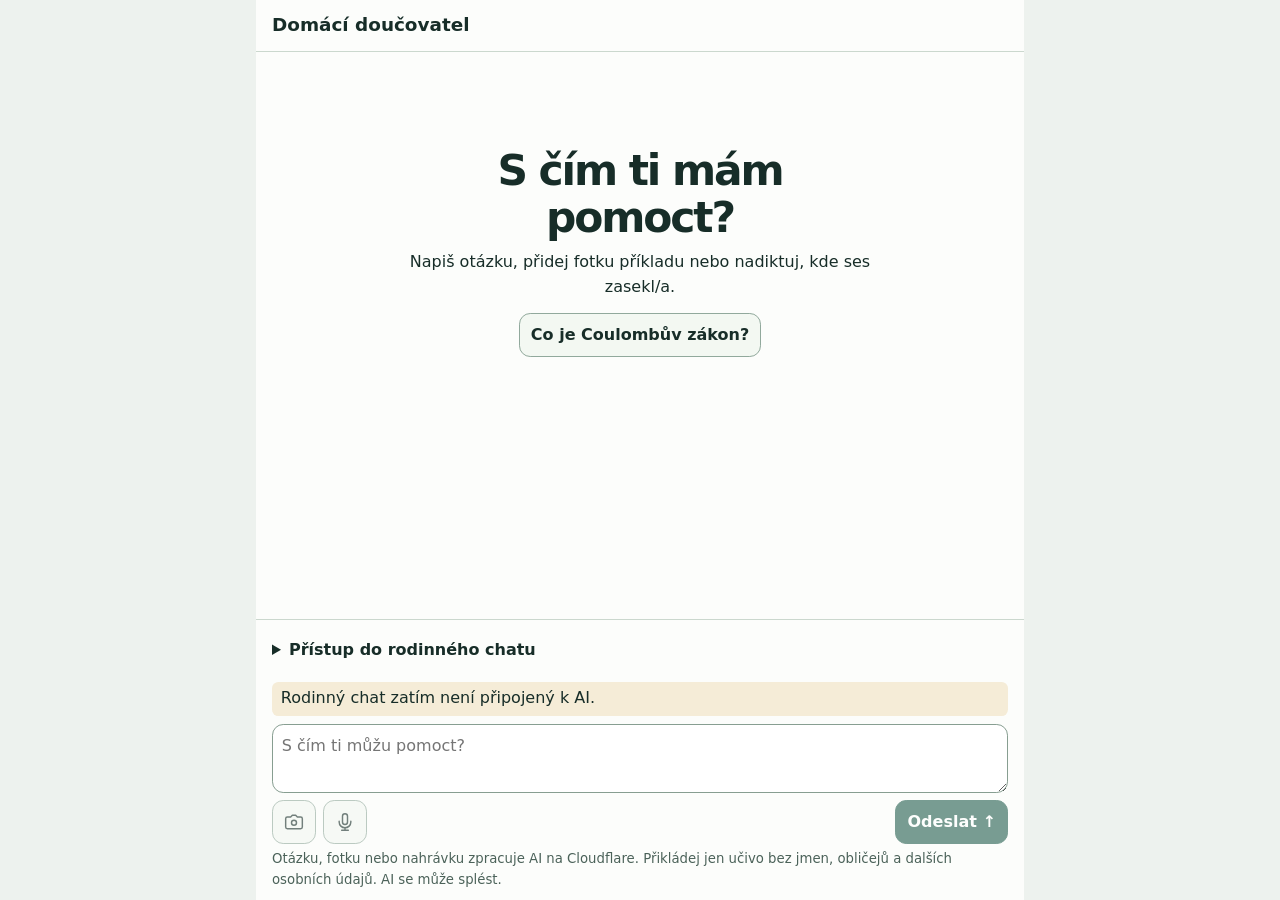
==== chat/inline/web/index.html @ 67c7b3ed "Přidat přímý chat pro Cloudflare Workers Free" ====
<!doctype html>
<html lang="cs">
<head>
  <meta charset="utf-8">
  <meta name="viewport" content="width=device-width, initial-scale=1">
  <title>Domácí doučovatel · Přímý chat</title>
  <link rel="stylesheet" href="./chat.css">
  <script src="./chat.js" defer></script>
</head>
<body>
  <main>
    <header><h1>Domácí doučovatel</h1><button type="button" id="reset" hidden>Nový chat</button></header>
    <section id="conversation" aria-label="Konverzace">
      <div class="welcome" id="welcome">
        <h2>S čím ti mám pomoct?</h2>
        <p>Napiš otázku, přidej fotku příkladu nebo nadiktuj, kde ses zasekl/a.</p>
        <button type="button" id="example">Co je Coulombův zákon?</button>
      </div>
      <div id="messages" role="log" aria-label="Zprávy"></div>
    </section>
    <form id="compose">
      <details id="access">
        <summary>Přístup do rodinného chatu</summary>
        <label for="code">Rodinný kód</label>
        <input id="code" type="password" autocomplete="off" maxlength="128" placeholder="Kód od rodiče">
      </details>
      <p id="availability" role="status"></p>
      <div id="attachment" hidden>
        <img id="preview" alt="Přiložená fotka">
        <button type="button" id="remove">Odebrat fotku</button>
      </div>
      <label class="sr-only" for="question">Napiš otázku</label>
      <textarea id="question" rows="2" maxlength="3000" placeholder="S čím ti můžu pomoct?"></textarea>
      <div class="actions">
        <input type="file" id="photo" accept="image/*" hidden>
        <button title="Přidat fotku" aria-label="Přidat fotku" type="button" id="camera"><svg aria-hidden="true" viewBox="0 0 24 24"><path d="M8 6l2-2h4l2 2h4a2 2 0 0 1 2 2v10a2 2 0 0 1-2 2H4a2 2 0 0 1-2-2V8a2 2 0 0 1 2-2z"/><circle cx="12" cy="13" r="3"/></svg></button>
        <button title="Nadiktovat otázku" aria-label="Nadiktovat otázku" aria-pressed="false" type="button" id="mic"><svg aria-hidden="true" viewBox="0 0 24 24"><rect x="9" y="2" width="6" height="13" rx="3"/><path d="M5 11v1a7 7 0 0 0 14 0v-1M12 19v3m-4 0h8"/></svg></button>
        <button id="send" type="submit">Odeslat <span aria-hidden="true">↑</span></button>
      </div>
      <p id="feedback" role="status"></p>
      <p class="privacy">Otázku, fotku nebo nahrávku zpracuje AI na Cloudflare. Přikládej jen učivo bez jmen, obličejů a dalších osobních údajů. AI se může splést.</p>
    </form>
  </main>
</body>
</html>
---- chat/inline/web/chat.css ----
:root { color-scheme: light; background: #edf2ee; color: #172d28; font: 100%/1.55 "Instrument Sans", system-ui, sans-serif; }
* { box-sizing: border-box; }
[hidden] { display: none !important; }
body { margin: 0; }
main { width: min(100%, 48rem); margin: auto; min-height: 100dvh; display: grid; grid-template-rows: auto 1fr auto; background: #fcfdfb; }
header { display: flex; align-items: center; justify-content: space-between; border-bottom: 1px solid #cbd8ce; padding: .7rem 1rem; }
h1 { margin: 0; font-size: 1.15rem; }
h2 { margin: 0; font-size: clamp(1.65rem, 5vw, 2.65rem); letter-spacing: -.05em; line-height: 1.12; }
p { margin: .5rem 0; }
#conversation { min-height: 36vh; padding: clamp(.85rem, 4vw, 2rem); }
.welcome { max-width: 30rem; margin: clamp(.6rem, 7vh, 4rem) auto 0; text-align: center; }
.welcome button { margin-top: .35rem; }
.message { margin-bottom: .85rem; max-width: 95%; padding: .75rem .95rem; border: 1px solid #ccd9ce; border-radius: 1rem; overflow-wrap: anywhere; }
.message[data-role=user] { width: fit-content; margin-left: auto; border-bottom-right-radius: .25rem; background: #dcf1df; }
.message[data-role=assistant] { border-top-left-radius: .25rem; background: white; }
.message strong { font-size: .875rem; }
.message p { white-space: pre-wrap; margin: .2rem 0 0; }
#compose { position: sticky; bottom: 0; background: #fcfdfb; border-top: 1px solid #cbd8ce; padding: .6rem 1rem calc(.6rem + env(safe-area-inset-bottom)); }
textarea, input[type=password] { display: block; width: 100%; border: 1px solid #879e91; border-radius: .7rem; color: inherit; background: white; font: inherit; padding: .55rem; min-height: 44px; }
textarea { resize: vertical; max-height: 35vh; }
summary { width: fit-content; min-height: 44px; padding: .55rem 0; font-weight: 650; cursor: pointer; }
#code { margin: .2rem 0 .65rem; max-width: 18rem; }
button { min-height: 44px; min-width: 44px; padding: .4rem .7rem; border: 1px solid #91a99c; border-radius: .7rem; background: #f3f8f2; color: inherit; cursor: pointer; font: inherit; font-weight: 700; }
button:hover:not(:disabled) { filter: brightness(.93); }
button:disabled { opacity: .6; cursor: default; }
button svg { display: block; width: 1.25rem; fill: none; stroke: currentColor; stroke-width: 1.75; stroke-linecap: round; stroke-linejoin: round; }
.actions { display: flex; align-items: center; gap: .4rem; margin-top: .45rem; }
#send { margin-left: auto; background: #215d4d; color: white; border-color: #215d4d; }
#mic[aria-pressed=true] { background: #f8dbd4; }
#attachment { display: flex; align-items: center; gap: .5rem; margin-bottom: .35rem; }
#preview { width: 48px; height: 48px; object-fit: cover; border-radius: .45rem; }
#feedback:not(:empty), #availability:not(:empty) { padding: .3rem .55rem; background: #f5ecd7; border-radius: .4rem; }
#feedback:empty, #availability:empty { margin: 0; }
.privacy { font-size: .83rem; color: #4b6259; margin: .3rem 0 0; }
:focus-visible { outline: 3px solid #146fa3; outline-offset: 2px; }
.sr-only { position: absolute; width: 1px; height: 1px; clip-path: inset(50%); overflow: hidden; white-space: nowrap; }
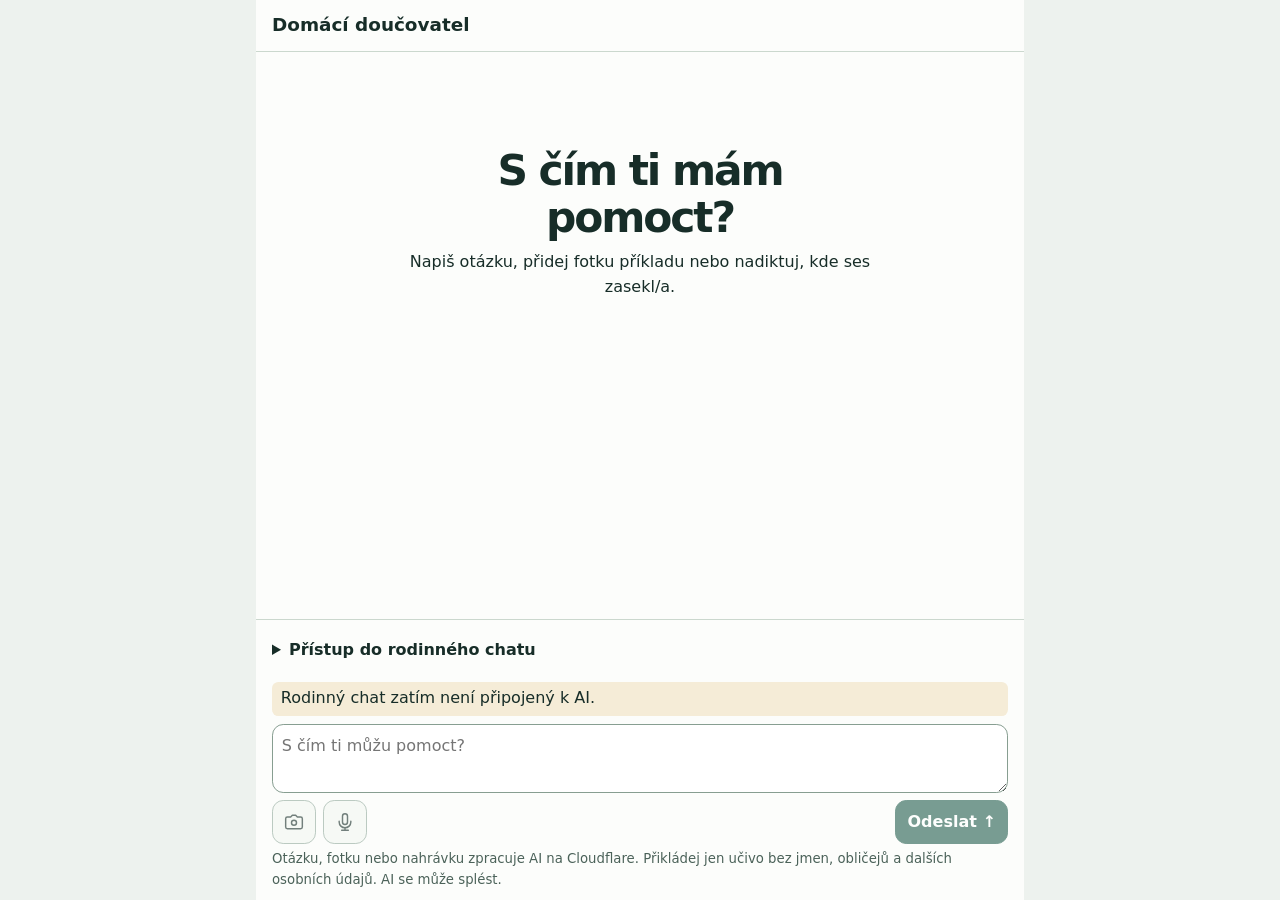
==== commit 9c8bc877: "Odstranit ukázkovou otázku z přímého chatu" ====
--- a/chat/inline/web/index.html
+++ b/chat/inline/web/index.html
@@ -14,7 +14,6 @@
       <div class="welcome" id="welcome">
         <h2>S čím ti mám pomoct?</h2>
         <p>Napiš otázku, přidej fotku příkladu nebo nadiktuj, kde ses zasekl/a.</p>
-        <button type="button" id="example">Co je Coulombův zákon?</button>
       </div>
       <div id="messages" role="log" aria-label="Zprávy"></div>
     </section>
--- a/chat/inline/web/chat.css
+++ b/chat/inline/web/chat.css
@@ -9,7 +9,6 @@
 p { margin: .5rem 0; }
 #conversation { min-height: 36vh; padding: clamp(.85rem, 4vw, 2rem); }
 .welcome { max-width: 30rem; margin: clamp(.6rem, 7vh, 4rem) auto 0; text-align: center; }
-.welcome button { margin-top: .35rem; }
 .message { margin-bottom: .85rem; max-width: 95%; padding: .75rem .95rem; border: 1px solid #ccd9ce; border-radius: 1rem; overflow-wrap: anywhere; }
 .message[data-role=user] { width: fit-content; margin-left: auto; border-bottom-right-radius: .25rem; background: #dcf1df; }
 .message[data-role=assistant] { border-top-left-radius: .25rem; background: white; }
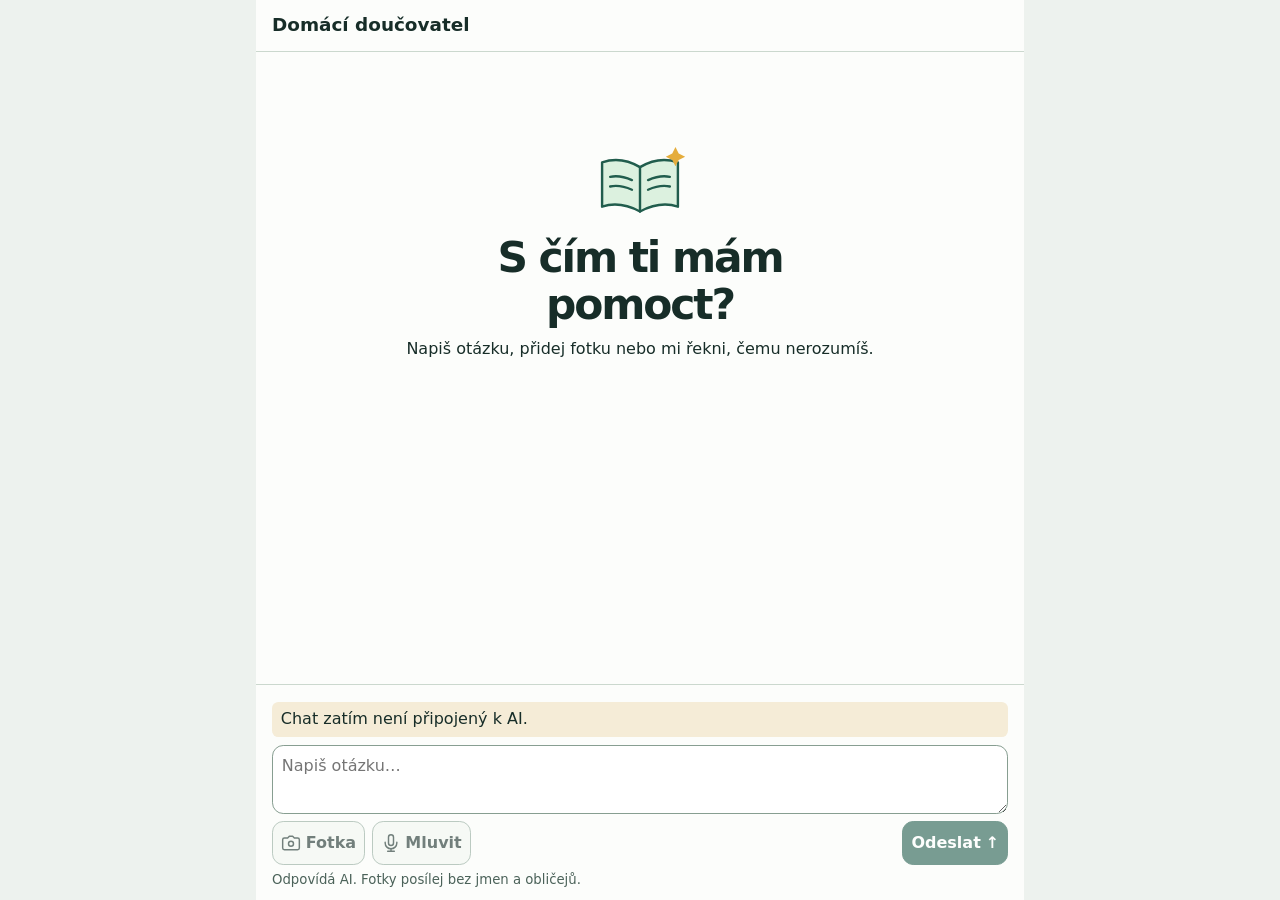
==== commit 5e765431: "Otevřít přímý chat a přidat dětské kvízy" ====
--- a/chat/inline/web/index.html
+++ b/chat/inline/web/index.html
@@ -9,35 +9,39 @@
 </head>
 <body>
   <main>
-    <header><h1>Domácí doučovatel</h1><button type="button" id="reset" hidden>Nový chat</button></header>
+    <header><h1>Domácí doučovatel</h1><span id="stars" role="status" hidden></span><button type="button" id="reset" hidden>Nový chat</button></header>
     <section id="conversation" aria-label="Konverzace">
       <div class="welcome" id="welcome">
+        <svg class="welcome-art" aria-hidden="true" viewBox="0 0 124 92">
+          <path d="M15 19c15-5 32-3 47 6 15-9 32-11 47-6v55c-15-5-32-2-47 6-15-8-32-11-47-6z" fill="#dcf1df" stroke="#215d4d" stroke-width="3" stroke-linejoin="round"/>
+          <path d="M62 25v55M25 37c9-2 18 0 27 4m-27 8c9-2 18 0 27 4m20-12c9-4 18-6 27-4m-27 16c9-4 18-6 27-4" fill="none" stroke="#215d4d" stroke-width="3" stroke-linecap="round"/>
+          <path d="m106 0 4 8 8 4-8 4-4 8-4-8-8-4 8-4z" fill="#e5ad3c"/>
+        </svg>
         <h2>S čím ti mám pomoct?</h2>
-        <p>Napiš otázku, přidej fotku příkladu nebo nadiktuj, kde ses zasekl/a.</p>
+        <p>Napiš otázku, přidej fotku nebo mi řekni, čemu nerozumíš.</p>
       </div>
       <div id="messages" role="log" aria-label="Zprávy"></div>
     </section>
     <form id="compose">
-      <details id="access">
-        <summary>Přístup do rodinného chatu</summary>
-        <label for="code">Rodinný kód</label>
-        <input id="code" type="password" autocomplete="off" maxlength="128" placeholder="Kód od rodiče">
-      </details>
       <p id="availability" role="status"></p>
       <div id="attachment" hidden>
         <img id="preview" alt="Přiložená fotka">
         <button type="button" id="remove">Odebrat fotku</button>
       </div>
       <label class="sr-only" for="question">Napiš otázku</label>
-      <textarea id="question" rows="2" maxlength="3000" placeholder="S čím ti můžu pomoct?"></textarea>
+      <div class="quiz-tools" id="quiz-tools" hidden>
+        <button type="button" id="quiz">Zkusit kvíz</button>
+        <button type="button" id="skip-quiz" hidden>Ukončit kvíz</button>
+      </div>
+      <textarea id="question" rows="2" maxlength="3000" placeholder="Napiš otázku…"></textarea>
       <div class="actions">
         <input type="file" id="photo" accept="image/*" hidden>
-        <button title="Přidat fotku" aria-label="Přidat fotku" type="button" id="camera"><svg aria-hidden="true" viewBox="0 0 24 24"><path d="M8 6l2-2h4l2 2h4a2 2 0 0 1 2 2v10a2 2 0 0 1-2 2H4a2 2 0 0 1-2-2V8a2 2 0 0 1 2-2z"/><circle cx="12" cy="13" r="3"/></svg></button>
-        <button title="Nadiktovat otázku" aria-label="Nadiktovat otázku" aria-pressed="false" type="button" id="mic"><svg aria-hidden="true" viewBox="0 0 24 24"><rect x="9" y="2" width="6" height="13" rx="3"/><path d="M5 11v1a7 7 0 0 0 14 0v-1M12 19v3m-4 0h8"/></svg></button>
+        <button type="button" id="camera"><svg aria-hidden="true" viewBox="0 0 24 24"><path d="M8 6l2-2h4l2 2h4a2 2 0 0 1 2 2v10a2 2 0 0 1-2 2H4a2 2 0 0 1-2-2V8a2 2 0 0 1 2-2z"/><circle cx="12" cy="13" r="3"/></svg> Fotka</button>
+        <button aria-pressed="false" type="button" id="mic"><svg aria-hidden="true" viewBox="0 0 24 24"><rect x="9" y="2" width="6" height="13" rx="3"/><path d="M5 11v1a7 7 0 0 0 14 0v-1M12 19v3m-4 0h8"/></svg> <span id="mic-label">Mluvit</span></button>
         <button id="send" type="submit">Odeslat <span aria-hidden="true">↑</span></button>
       </div>
       <p id="feedback" role="status"></p>
-      <p class="privacy">Otázku, fotku nebo nahrávku zpracuje AI na Cloudflare. Přikládej jen učivo bez jmen, obličejů a dalších osobních údajů. AI se může splést.</p>
+      <p class="privacy">Odpovídá AI. Fotky posílej bez jmen a obličejů.</p>
     </form>
   </main>
 </body>
--- a/chat/inline/web/chat.css
+++ b/chat/inline/web/chat.css
@@ -3,27 +3,37 @@
 [hidden] { display: none !important; }
 body { margin: 0; }
 main { width: min(100%, 48rem); margin: auto; min-height: 100dvh; display: grid; grid-template-rows: auto 1fr auto; background: #fcfdfb; }
-header { display: flex; align-items: center; justify-content: space-between; border-bottom: 1px solid #cbd8ce; padding: .7rem 1rem; }
+header { display: flex; flex-wrap: wrap; align-items: center; justify-content: space-between; gap: .35rem; border-bottom: 1px solid #cbd8ce; padding: .7rem 1rem; }
 h1 { margin: 0; font-size: 1.15rem; }
 h2 { margin: 0; font-size: clamp(1.65rem, 5vw, 2.65rem); letter-spacing: -.05em; line-height: 1.12; }
 p { margin: .5rem 0; }
 #conversation { min-height: 36vh; padding: clamp(.85rem, 4vw, 2rem); }
 .welcome { max-width: 30rem; margin: clamp(.6rem, 7vh, 4rem) auto 0; text-align: center; }
+.welcome-art { display: block; width: 100px; margin: 0 auto .8rem; }
+#stars { border-radius: .8rem; padding: .2rem .55rem; background: #f7ead0; font-weight: 750; }
+.quiz-tools { margin-bottom: .5rem; }
+@media (prefers-reduced-motion: no-preference) {
+  .welcome-art { animation: appear .35s ease-out both; }
+  #stars.reward { animation: appear .3s ease-out both; }
+  @keyframes appear { from { opacity: .4; transform: translateY(5px) scale(.9); } to { opacity: 1; transform: none; } }
+}
 .message { margin-bottom: .85rem; max-width: 95%; padding: .75rem .95rem; border: 1px solid #ccd9ce; border-radius: 1rem; overflow-wrap: anywhere; }
 .message[data-role=user] { width: fit-content; margin-left: auto; border-bottom-right-radius: .25rem; background: #dcf1df; }
 .message[data-role=assistant] { border-top-left-radius: .25rem; background: white; }
 .message strong { font-size: .875rem; }
 .message p { white-space: pre-wrap; margin: .2rem 0 0; }
+.read-answer { margin-top: .65rem; font-size: .9rem; }
+.reading-status { color: #4b6259; font-size: .85rem; }
+.reading-status:empty { display: none; }
 #compose { position: sticky; bottom: 0; background: #fcfdfb; border-top: 1px solid #cbd8ce; padding: .6rem 1rem calc(.6rem + env(safe-area-inset-bottom)); }
-textarea, input[type=password] { display: block; width: 100%; border: 1px solid #879e91; border-radius: .7rem; color: inherit; background: white; font: inherit; padding: .55rem; min-height: 44px; }
+textarea { display: block; width: 100%; border: 1px solid #879e91; border-radius: .7rem; color: inherit; background: white; font: inherit; padding: .55rem; min-height: 44px; }
 textarea { resize: vertical; max-height: 35vh; }
-summary { width: fit-content; min-height: 44px; padding: .55rem 0; font-weight: 650; cursor: pointer; }
-#code { margin: .2rem 0 .65rem; max-width: 18rem; }
 button { min-height: 44px; min-width: 44px; padding: .4rem .7rem; border: 1px solid #91a99c; border-radius: .7rem; background: #f3f8f2; color: inherit; cursor: pointer; font: inherit; font-weight: 700; }
 button:hover:not(:disabled) { filter: brightness(.93); }
 button:disabled { opacity: .6; cursor: default; }
 button svg { display: block; width: 1.25rem; fill: none; stroke: currentColor; stroke-width: 1.75; stroke-linecap: round; stroke-linejoin: round; }
 .actions { display: flex; align-items: center; gap: .4rem; margin-top: .45rem; }
+.actions button { display: inline-flex; align-items: center; gap: .3rem; padding-inline: .5rem; }
 #send { margin-left: auto; background: #215d4d; color: white; border-color: #215d4d; }
 #mic[aria-pressed=true] { background: #f8dbd4; }
 #attachment { display: flex; align-items: center; gap: .5rem; margin-bottom: .35rem; }
